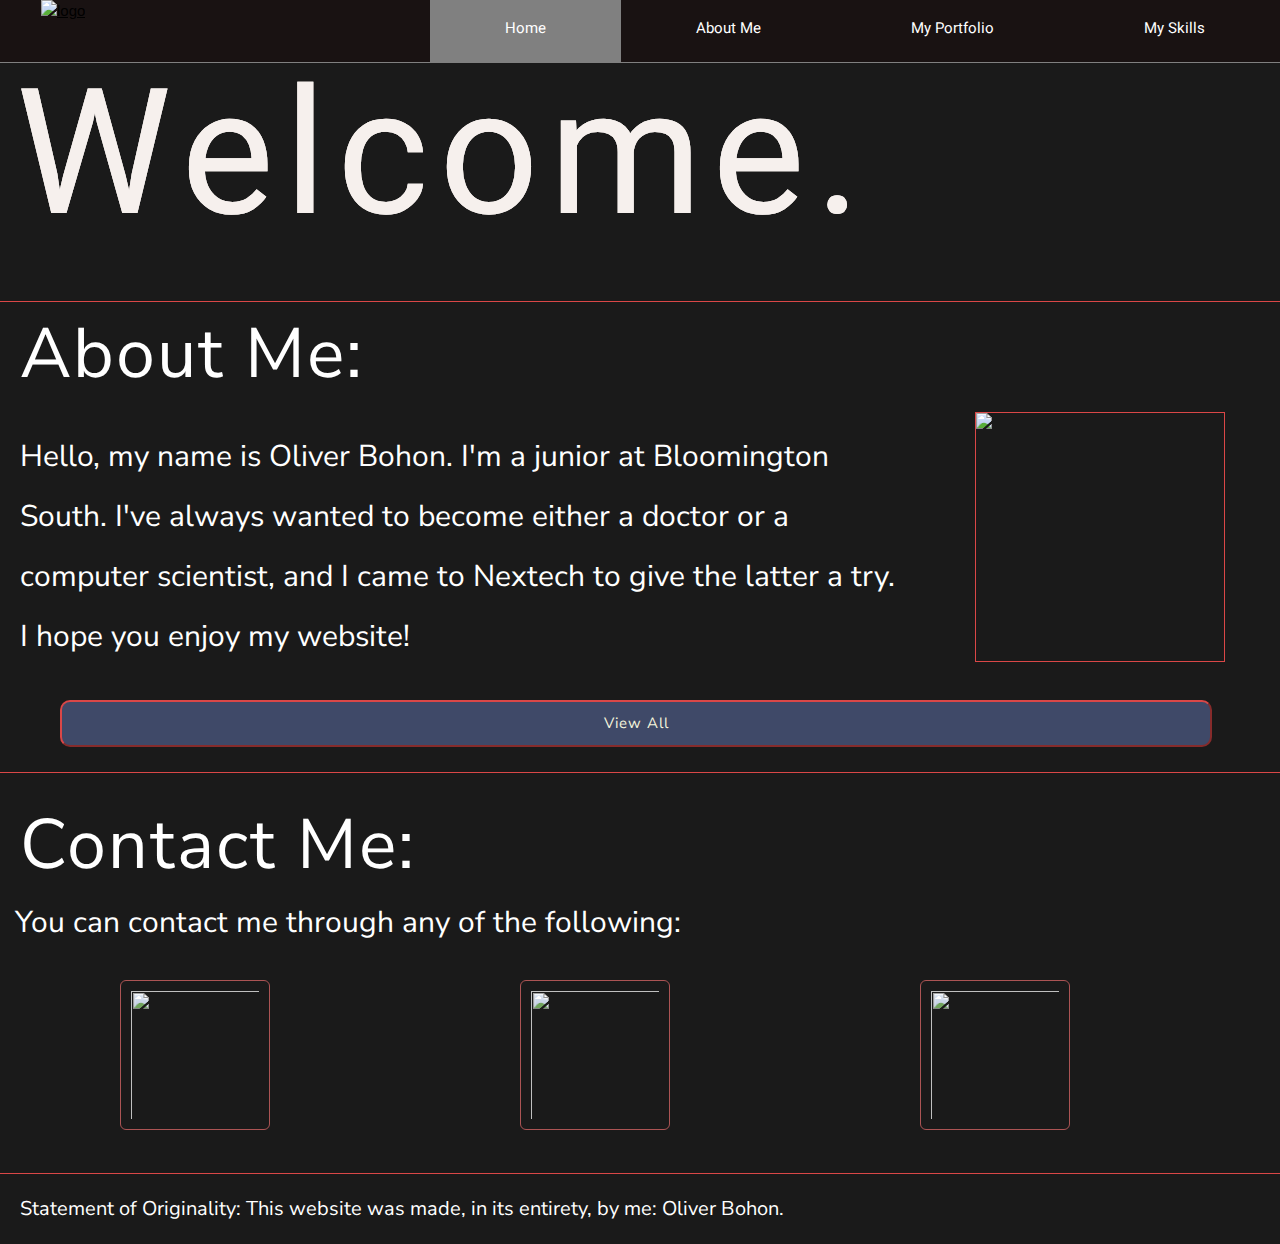
==== index.html @ 485d32fc "First Commit" ====
<!DOCTYPE html>
<html>
<head>
    <meta charset="utf-8">
    <meta name="viewport" content="width=device-width">
    <link href="style.css" rel="stylesheet" type="text/css" />
    <link href='https://fonts.googleapis.com/css?family=Heebo' rel='stylesheet'>
    <link rel="preconnect" href="https://fonts.googleapis.com">
    <link rel="preconnect" href="https://fonts.gstatic.com" crossorigin>
    <link href="https://fonts.googleapis.com/css2?family=Nunito+Sans:wght@300&display=swap" rel="stylesheet">
    <link href="https://www.w3schools.com/w3css/4/w3.css" rel="stylesheet">
    <title>myPortfolio.</title>
</head>

<body>

    <div class="navbar">
        <ul>
            <!-- just use an image tag -->
            <a href="index.html" class="logolink"><img src="https://i.postimg.cc/L5pS5MJM/my-Portfolio.png" class="logo" alt="logo"></a>
            <li class="navli"><a href="myskills.html">My Skills</a></li>
            <li class="navli"><a href="myportfolio.html">My Portfolio</a></li>
            <li class="navli"><a href="aboutme.html">About Me</a></li>
            <li class="active navli"><a href="index.html" class="activaa">Home</a></li>

        </ul>
    </div>
    <div class="parentContainer">
        <!-- Animated "Welcome" comes in from the left upon opening the site, over dark wooden background-->
        <div class="container">
            <img src="https://img.freepik.com/free-photo/black-wooden-surface-wallpaper_53876-138212.jpg" alt="Wood" class="introImage">
            <div class="w3-container w3-center w3-animate-left">
                <h1 class="center">Welcome.</h1>
            </div>
        </div>
        <div class="w3-container w3-center w3-animate-left">
            <h1 class="center">Welcome.</h1>
        </div>
    <div class="center">

    </div>
    </div>
    <!-- Brief Intro about myself, links back into a full page about myself -->
    <h1 class="generalheader" style="display:inline">About Me: </h1> 
        <a href="aboutme.html"> <div class="view-all-container">    
            <button class="abt-me-view-all">View All</button></a>
        </div>
    <div class="flex">
        <p class="intro1">
            Hello, my name is Oliver Bohon. I'm a junior at Bloomington South. 
            I've always wanted to become either a doctor or a computer scientist, and I came to Nextech to give the latter a try. 
            I hope you enjoy my website!
        </p>
        <div class="myphoto">
            <img src="https://www.firstbenefits.org/wp-content/uploads/2017/10/placeholder.png">
        </div>
    </div>
    <hr style="border-color:#da4747;">
    
    <footer>
        <!-- Figuring out ways to establish contact with possible employers -->
        <h1 class="generalheader" style="display:inline;">Contact Me: </h1>
        <p class="intro1" style="line-height: 40px; margin-top: 0px;">You can contact me through any of the following: </p> <br>
        <div class="media-icons">
            <a href="https://mail.google.com/mail/u/0/#inbox?compose=CllgCJfpKFVcDPdkRdpnhmrkQNNBQlnvtzVjgctfZDDpCWTVwQVXcHQkcTVVstDWjXBNBhWGqZL">
                <img src="https://assets.stickpng.com/images/5847fafdcef1014c0b5e48ce.png" class="media-icon" style="left: 100px; padding: 10px;">
            </a>
            <a href="https://www.linkedin.com/in/oliver-bohon-90a46627b/">
                <img src="https://upload.wikimedia.org/wikipedia/commons/thumb/c/ca/LinkedIn_logo_initials.png/640px-LinkedIn_logo_initials.png
                " class="media-icon" style="left: 500px; padding:10px;">
            </a>
            <!--actual insta: https://www.instagram.com/oliver.bohon/-->
            <a href="#">
                <img src="https://seeklogo.com/images/I/instagram-logo-1494D6FE63-seeklogo.com.png" class="media-icon" style="left:900px; padding:10px;">
            </a>
            
        </div>
        
        <br>
        <hr style="border-color:#da4747;">
    <!--
        <form>
            <label for="email">Email: </label>
            <input type="text" id="email" name="email"> <br>
            <label for="topic">Topic: </label>
            <input type="text" id="topic" name="topic"> 
            <div class="textform">
                <label for="bod">Content: </label>
                <input type="text" id="bod" name="bod">
            </div>
            <input type="submit" value="Submit">
        </form>
    -->



        <p style="font-size: 20px; font-family: 'Nunito Sans';">Statement of Originality: This website was made, in its entirety, by me: Oliver Bohon.</p>
    </footer>
</body>

</html>
---- style.css ----
h1{
    font-family: 'Heebo';
    color:white;
}
label{
    color:white;
    font-size: 20px;
}
form{
    display: inline-block;
}
.textform{
    justify-content: right;
    text-align: right;
}
.welcome{
    font-size: 200px;
    text-align: left;
    color:#BACCD6;
}
body{
    background-color: #1a1a1a  ;
    /*background-image: url(https://media2.giphy.com/media/QTc4NvhYNlyT7Q32uj/giphy.gif);*/
}
p{
    color: white;
    font-size: 30px;
    margin: 20px;
}   
.parentContainer{
    position:relative;
    text-align:center;
    border-bottom: 1px solid #da4747;
}
.container{
    text-align:center;
    width: 100%;
    position: relative;
}
.center{
    font-size: 175px;
    font-family: 'Heebo';
    color:#F6F0ED;
    position:absolute;
    text-align: center;
    bottom:0px;
    letter-spacing: 10px;
}

.navli{
    float:right;
    font-family: 'Heebo';
}
li a{
    display: block;
    color: white;
    text-align: center;
    padding: 22px 75px;
    text-decoration: none;
    transition: background-color 0.4s ease-out 20ms;

}
ul{
    border-bottom: 1px solid gray;
    list-style-type: none;
    overflow:hidden;
    background: rgb(25, 18, 18);
}

.active{
    background-color: gray;
    color: white;
}

.w3container{
    animation-delay:4s;
}
.navbar{
    top:-20px;
    position: fixed;
    z-index:1;
    padding: 0%;
    margin: 0%;
    width:100%;
}

li :hover{
    background-color: gray;
}
.logolink{
    border: 1px solid transparent
}
.logolike :hover{
    border-color: gray;
}
.logo{
    width: 200px;
    height: 60px;
    margin-top: 5px;
}
/*
.logo :hover{
    border-color: gray;
}
*/
.introImage{
    width:100%;
    height: 300px;
    opacity:90%;
    display: flex;
}
.myphoto{
    border: 1px solid rgb(218, 71, 71);
    width: 250px;
    height: 250px;
    padding: 0px;
    margin-left: 50px;
    margin-bottom: 90px;
    float: middle;
    display: inline-flex;
}
.generalheader{
    color:white;
    font-size:70px; 
    margin: 20px;
    font-family: 'Nunito Sans';
    letter-spacing: 2px;
}
.intro1{
    word-wrap: break-word;
    width: 900px;
    margin:10px;
    padding:5px;
    line-height: 60px;
    font-family: 'Nunito Sans';
}
.flex{
    display: flex;
    margin:5px;
}

.media-icons{
    height: 150px;
    width: 100%;
}
.media-icon{
    border: 1px solid #da4747;
    transition: background-color 0.3s ease-out 20ms;
    border-radius: 6px;
    height: 150px;
    width: 150px;
    padding:0px 0px 15px 0px;
    position: absolute;
    margin-left: 20px;
    filter: grayscale(40%);
}
.flexboxParent{
    display: flex;
}
.column{
    text-align: center;
    border: 2px solid #da4747;
    flex: 3;
    padding: 5px;
    height: 500px;
    letter-spacing: 3px;
    transition: background-color 0.3s ease-out 20ms;

}
.flexboxParent :hover{
    background-color: #282828;
}
.column1{
    margin-left: 5%;
}
.column3{
    margin-right: 5%;
}
.skill-logo{
    height: 300px;
    width: 90%;
    justify-content: center;
    border: 1px solid #da4747;
    padding: 15px;
    filter: grayscale(20%);
}
.myskills{
    background-color: #121212;
}
.skill-desc{
    margin-left: 20px;
}
.otherskill{
    height: 700px;
    width: 90%;
    margin-left: 5%;
    background-color: #121212;
    border: 1px solid #da4747;
    transition: background-color 0.3s ease-out 20ms;
}
.otherskills :hover{
    background-color: #1a1a1a;
}
.otherskills{
    background-color: #121212;
    border-top: 1px solid #da4747;
}
.media-icons :hover{
    background-color: #282828;
}
.view-all-container{
    display: flex;
    width: 80%;
    justify-content: center;
    align-items: center;
    cursor:pointer;
}
.view-all-container :hover{
    box-shadow: inset;
    border-color: #da4747;
    background-color: #556a8f;
}

.abt-me-view-all{
    display: inline-block;
    padding: 10px;
    width: 90%;
    position: absolute;
    transition: background-color 0.3s ease-out 20ms;
    border-color:#da4747;
    background-color: #3f4968;
    justify-content: center;
    left: 60px;
    top: 700px;
    vertical-align: middle;
    border-radius: 10px;
    color:beige;
    letter-spacing: 1px;
    font-family: 'Nunito Sans';
}

/*
hr{
    height: 2px;
    border: 0;
    border-top: 3px solid #da4747;
    margin: 1em 0;
    padding: 0;
}
*/
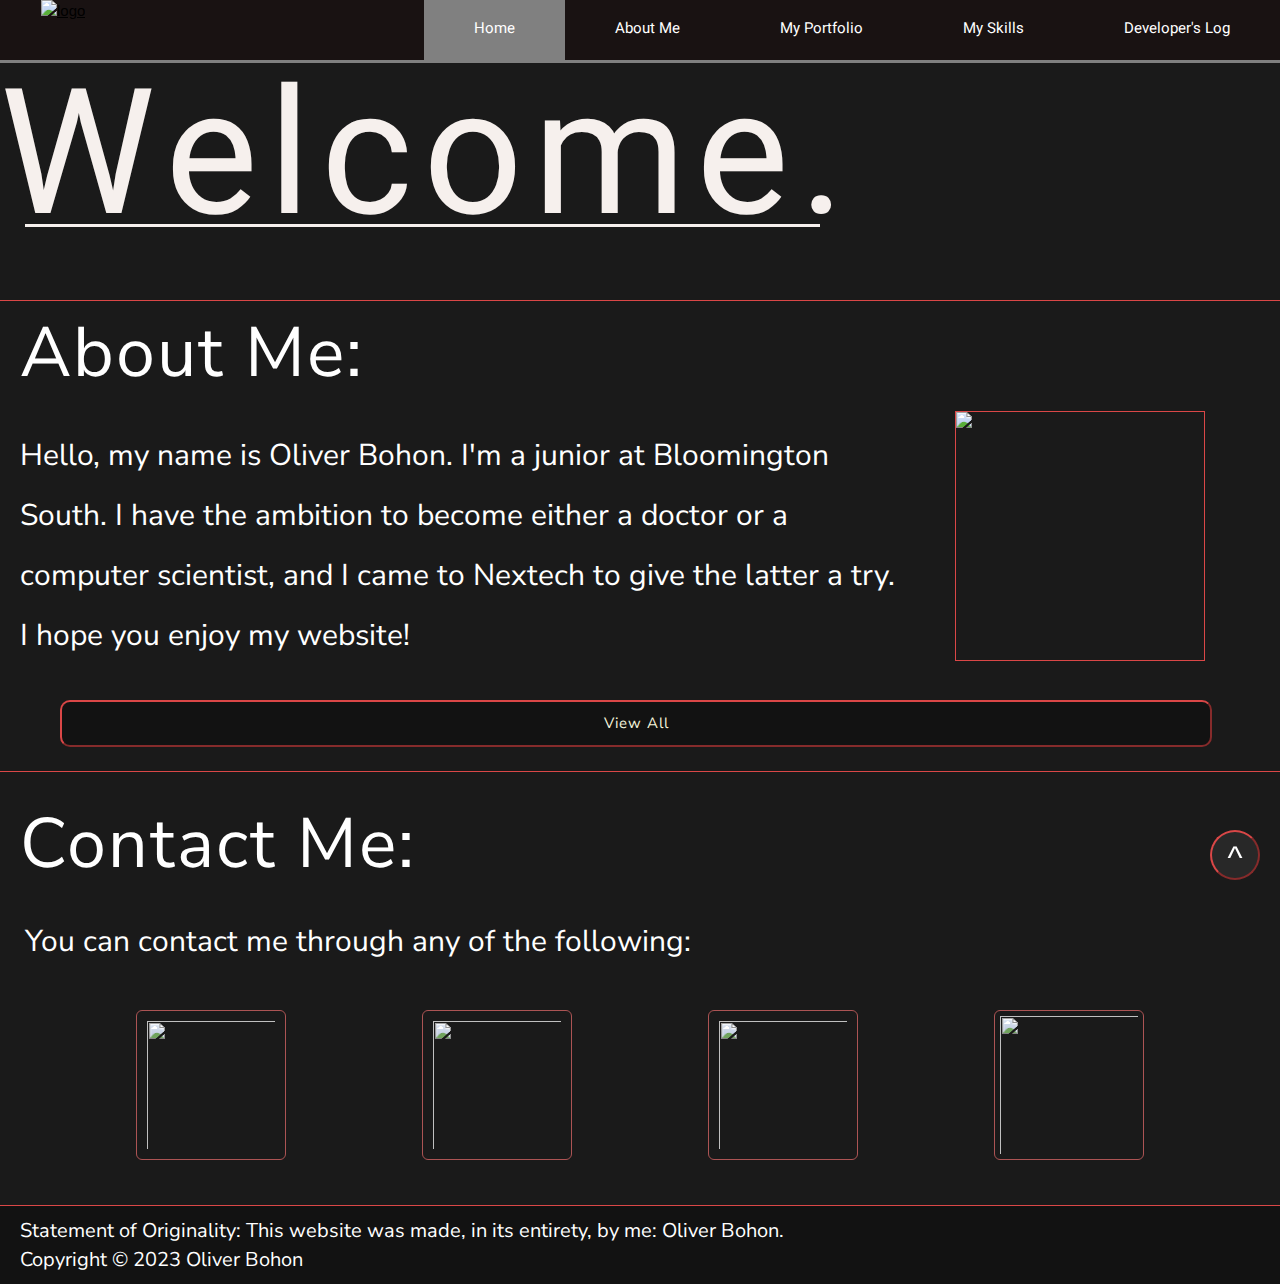
==== commit a25e2d88: "new page" ====
--- a/index.html
+++ b/index.html
@@ -9,6 +9,7 @@
     <link rel="preconnect" href="https://fonts.gstatic.com" crossorigin>
     <link href="https://fonts.googleapis.com/css2?family=Nunito+Sans:wght@300&display=swap" rel="stylesheet">
     <link href="https://www.w3schools.com/w3css/4/w3.css" rel="stylesheet">
+    <link rel="icon" type="image/x-icon" href="https://i.postimg.cc/5N6Rtvr1/oli2-2.png">
     <title>myPortfolio.</title>
 </head>
 
@@ -18,37 +19,45 @@
         <ul>
             <!-- just use an image tag -->
             <a href="index.html" class="logolink"><img src="https://i.postimg.cc/L5pS5MJM/my-Portfolio.png" class="logo" alt="logo"></a>
+            <li class="navli"><a href="devlog.html">Developer's Log</a></li>
             <li class="navli"><a href="myskills.html">My Skills</a></li>
             <li class="navli"><a href="myportfolio.html">My Portfolio</a></li>
             <li class="navli"><a href="aboutme.html">About Me</a></li>
             <li class="active navli"><a href="index.html" class="activaa">Home</a></li>
-
         </ul>
+        <div class="progressBarCont">
+            <div class="progressBar" id="scrollBar"></div>
+        </div>
     </div>
     <div class="parentContainer">
         <!-- Animated "Welcome" comes in from the left upon opening the site, over dark wooden background-->
         <div class="container">
             <img src="https://img.freepik.com/free-photo/black-wooden-surface-wallpaper_53876-138212.jpg" alt="Wood" class="introImage">
-            <div class="w3-container w3-center w3-animate-left">
+            <!--<div class="w3-container w3-center w3-animate-left">
                 <h1 class="center">Welcome.</h1>
             </div>
+            -->
+            <div>
+                <h1 class="center">Welcome.</h1>
+                <p class="centerUnderline"> &nbsp&nbsp&nbsp&nbsp&nbsp&nbsp&nbsp&nbsp&nbsp&nbsp&nbsp&nbsp&nbsp&nbsp&nbsp </p>
+            </div>
         </div>
-        <div class="w3-container w3-center w3-animate-left">
+        <!--<div class="w3-container w3-center w3-animate-left">
             <h1 class="center">Welcome.</h1>
-        </div>
+        </div>-->
     <div class="center">
 
     </div>
     </div>
     <!-- Brief Intro about myself, links back into a full page about myself -->
-    <h1 class="generalheader" style="display:inline">About Me: </h1> 
+    <h1 class="generalheader" style="display:inline;">About Me: </h1> 
         <a href="aboutme.html"> <div class="view-all-container">    
             <button class="abt-me-view-all">View All</button></a>
         </div>
     <div class="flex">
         <p class="intro1">
             Hello, my name is Oliver Bohon. I'm a junior at Bloomington South. 
-            I've always wanted to become either a doctor or a computer scientist, and I came to Nextech to give the latter a try. 
+            I have the ambition to become either a doctor or a computer scientist, and I came to Nextech to give the latter a try. 
             I hope you enjoy my website!
         </p>
         <div class="myphoto">
@@ -59,25 +68,30 @@
     
     <footer>
         <!-- Figuring out ways to establish contact with possible employers -->
-        <h1 class="generalheader" style="display:inline;">Contact Me: </h1>
-        <p class="intro1" style="line-height: 40px; margin-top: 0px;">You can contact me through any of the following: </p> <br>
+        <h1 class="generalheader" style="display:flex;">Contact Me: </h1>
+        <p class="intro1" style="line-height: 40px; margin-top: 0px; margin: 20px;">You can contact me through any of the following: </p> <br>
         <div class="media-icons">
             <a href="https://mail.google.com/mail/u/0/#inbox?compose=CllgCJfpKFVcDPdkRdpnhmrkQNNBQlnvtzVjgctfZDDpCWTVwQVXcHQkcTVVstDWjXBNBhWGqZL">
                 <img src="https://assets.stickpng.com/images/5847fafdcef1014c0b5e48ce.png" class="media-icon" style="left: 100px; padding: 10px;">
             </a>
             <a href="https://www.linkedin.com/in/oliver-bohon-90a46627b/">
                 <img src="https://upload.wikimedia.org/wikipedia/commons/thumb/c/ca/LinkedIn_logo_initials.png/640px-LinkedIn_logo_initials.png
-                " class="media-icon" style="left: 500px; padding:10px;">
+                " class="media-icon" style="padding:10px;">
             </a>
             <!--actual insta: https://www.instagram.com/oliver.bohon/-->
             <a href="#">
                 <img src="https://seeklogo.com/images/I/instagram-logo-1494D6FE63-seeklogo.com.png" class="media-icon" style="left:900px; padding:10px;">
             </a>
+            <a href="https://github.com/ObtuseTriangle">
+                <img src="https://creazilla-store.fra1.digitaloceanspaces.com/icons/7914417/github-icon-md.png" class="media-icon" style="left:900px; padding:5px;">
+            </a>
             
         </div>
-        
         <br>
-        <hr style="border-color:#da4747;">
+        <br>
+
+    <div style="background-color: #121212; bottom:500; position: absolute; width: 100%; border-top: 1px solid #da4747;">
+
     <!--
         <form>
             <label for="email">Email: </label>
@@ -93,9 +107,38 @@
     -->
 
 
+        <p style="font-size: 20px; font-family: 'Nunito Sans'; line-height: 10px;">Statement of Originality: This website was made, in its entirety, by me: Oliver Bohon.</p>
+        <p style="font-size: 20px; font-family: 'Nunito Sans'; line-height: 8px;">Copyright © 2023 Oliver Bohon</p>
+    </div>
+    </footer>
 
-        <p style="font-size: 20px; font-family: 'Nunito Sans';">Statement of Originality: This website was made, in its entirety, by me: Oliver Bohon.</p>
-    </footer>
+    <div class="scrollCont">
+        <button class="scroll-to-top">^</button>
+    </div>  
+              
+    <script>
+            let scrollToTop = document.querySelector(".scroll-to-top");
+
+            //scrollToTop.onclick=function(){
+            //    document.documentElement.scrollTop = 0;
+            //}
+            scrollToTop.addEventListener("click", testFunction);
+            function testFunction() {
+                window.scrollTo({
+                    top: 0,
+                    behavior: "smooth",
+                })
+            };
+
+            window.onscroll = function() {myFunction()};
+
+            function myFunction() {
+            var winScroll = document.body.scrollTop || document.documentElement.scrollTop;
+            var height = document.documentElement.scrollHeight - document.documentElement.clientHeight;
+            var scrolled = (winScroll / height) * 100;
+            document.getElementById("scrollBar").style.width = scrolled + "%";
+            }
+    </script>
 </body>
 
 </html>--- a/style.css
+++ b/style.css
@@ -1,3 +1,13 @@
+@keyframes leftSlide{
+    0% {
+        transform: translateX(-100%);
+    }
+    100% {
+        transform: translateX(0);
+    }
+}
+
+
 h1{
     font-family: 'Heebo';
     color:white;
@@ -38,6 +48,7 @@
     position: relative;
 }
 .center{
+    animation: .5s ease-out 0s 1 leftSlide;
     font-size: 175px;
     font-family: 'Heebo';
     color:#F6F0ED;
@@ -46,7 +57,19 @@
     bottom:0px;
     letter-spacing: 10px;
 }
-
+.centerUnderline{
+    margin-left: 25px;
+    animation: 1.4s ease-out 0s 1 leftSlide;
+    font-size: 175px;
+    font-family: 'Heebo';
+    color:#F6F0ED;
+    position:absolute;
+    text-align: center;
+    bottom:0px;
+    letter-spacing: 10px;
+    text-decoration: 3px underline; 
+    text-underline-offset: .12em;
+}
 .navli{
     float:right;
     font-family: 'Heebo';
@@ -55,17 +78,31 @@
     display: block;
     color: white;
     text-align: center;
-    padding: 22px 75px;
+    padding: 22px 50px;
     text-decoration: none;
     transition: background-color 0.4s ease-out 20ms;
 
 }
 ul{
-    border-bottom: 1px solid gray;
     list-style-type: none;
     overflow:hidden;
     background: rgb(25, 18, 18);
 }
+.hidden{
+    display:none;
+    color: white;
+    margin: 20px;
+    justify-content: center;
+    text-align: center;
+    width: 100%;
+    flex-direction: column;
+}
+
+.devlog{
+    border: 1px solid #da4747;
+    height: 350px;
+}
+
 
 .active{
     background-color: gray;
@@ -78,10 +115,27 @@
 .navbar{
     top:-20px;
     position: fixed;
-    z-index:1;
+    z-index:990;
     padding: 0%;
     margin: 0%;
     width:100%;
+}
+.progressBarCont{
+    padding: 0%;
+    margin: 0%;
+    position: fixed;
+    z-index: 999;
+    top: 60px;
+    width: 100%;
+    background: gray;
+    height: 3px;
+}
+.progressBar{
+    position: fixed;
+    height: 3px;
+    background-image: linear-gradient(to right, red, purple);
+    width: 0%;
+
 }
 
 li :hover{
@@ -114,7 +168,7 @@
     width: 250px;
     height: 250px;
     padding: 0px;
-    margin-left: 50px;
+    margin-left: 30px;
     margin-bottom: 90px;
     float: middle;
     display: inline-flex;
@@ -140,6 +194,8 @@
 }
 
 .media-icons{
+    display:flex;
+    justify-content: space-evenly;
     height: 150px;
     width: 100%;
 }
@@ -149,13 +205,20 @@
     border-radius: 6px;
     height: 150px;
     width: 150px;
-    padding:0px 0px 15px 0px;
-    position: absolute;
-    margin-left: 20px;
     filter: grayscale(40%);
 }
 .flexboxParent{
     display: flex;
+}
+.flexboxParent2{
+    display: flex;
+    width: 100%;
+    background-color: #121212;
+
+}
+.hoverbutton :hover{
+    background-color: #6f81b7;
+
 }
 .column{
     text-align: center;
@@ -180,6 +243,8 @@
     height: 300px;
     width: 90%;
     justify-content: center;
+    margin: auto;
+    text-align: center;
     border: 1px solid #da4747;
     padding: 15px;
     filter: grayscale(20%);
@@ -191,9 +256,9 @@
     margin-left: 20px;
 }
 .otherskill{
-    height: 700px;
     width: 90%;
     margin-left: 5%;
+    padding-bottom: 40px;
     background-color: #121212;
     border: 1px solid #da4747;
     transition: background-color 0.3s ease-out 20ms;
@@ -218,25 +283,27 @@
 .view-all-container :hover{
     box-shadow: inset;
     border-color: #da4747;
-    background-color: #556a8f;
+    background-color: #282828;
 }
 
 .abt-me-view-all{
     display: inline-block;
     padding: 10px;
     width: 90%;
-    position: absolute;
     transition: background-color 0.3s ease-out 20ms;
     border-color:#da4747;
-    background-color: #3f4968;
+    background-color: #121212;
     justify-content: center;
-    left: 60px;
-    top: 700px;
     vertical-align: middle;
     border-radius: 10px;
     color:beige;
     letter-spacing: 1px;
     font-family: 'Nunito Sans';
+    
+
+    position: absolute;
+    left: 60px;
+    top: 700px;
 }
 
 /*
@@ -251,4 +318,117 @@
 
 
 
-
+.portfolio-work{
+    text-align: center;
+    border: 1px solid #da4747;
+    margin: 5%;
+    height: 700px;
+    width: 90%;
+}
+
+.scrollCont :hover{
+    background-color: #363636;
+
+}
+.scroll-to-top{
+    width: 50px;
+    height: 50px;
+    border-radius: 1000px;
+    position: fixed;
+    bottom: 20px;
+    right: 20px;
+
+    background-color: #282828;
+    color:white;
+    border-color: #da4747;
+
+    font-size: 32px;
+    z-index: 100;
+    transition: background-color 0.4s ease-out 20ms;
+
+}
+
+
+
+.devMenu{
+    width: 100%;
+    align-items: center;
+    display: flex;
+    justify-content: center;
+
+}
+.devMenu :hover{
+    background-color: #282828;
+}
+.devMenuItem{
+    justify-content: right;
+    margin-left: 0px;
+    width: 16%;
+    height: 50px;
+    text-align: center;
+    font-size: 25px;
+    font-family: 'Nunito Sans';
+    letter-spacing: 1px;
+    transition: background-color 0.3s ease-out 20ms;
+    border-color:#da4747;
+    background-color: #121212;
+    color: white;
+    border-radius: 5px;
+}
+/* Hidden Tabs on Dev Log Page */
+.homeLog{
+    display:none;
+    background-color: #121212;
+    margin: 2%;
+    border: 1px solid #da4747;
+}
+.aboutLog{
+    display:none;
+    background-color: #121212;
+    margin: 2%;
+    border: 1px solid #da4747;
+}
+.portfolioLog{
+    display:none;
+    background-color: #121212;
+    margin: 2%;
+    border: 1px solid #da4747;
+
+}
+.skillsLog{
+    display:none;
+    background-color: #121212;
+    margin: 2%;
+    border: 1px solid #da4747;
+
+}
+.devLogLog{
+    display:none;
+    background-color: #121212;
+    margin: 2%;
+    border: 1px solid #da4747;
+
+}
+
+.devBulletPoints{
+    color: white;
+    font-size: 30px;
+    margin: 20px;
+}
+.devContentList {
+    list-style: none;
+  }
+  
+.devContentList .devBulletPoints::before {
+    content: "\2022";  
+    color: white; 
+    display: inline-block; 
+    width: 1em; 
+    margin-left: -1em; 
+  }
+  .underlined{
+    margin: auto;
+    border-bottom: 1px solid white;
+    width: 800px;
+    padding-bottom: 2px;
+  }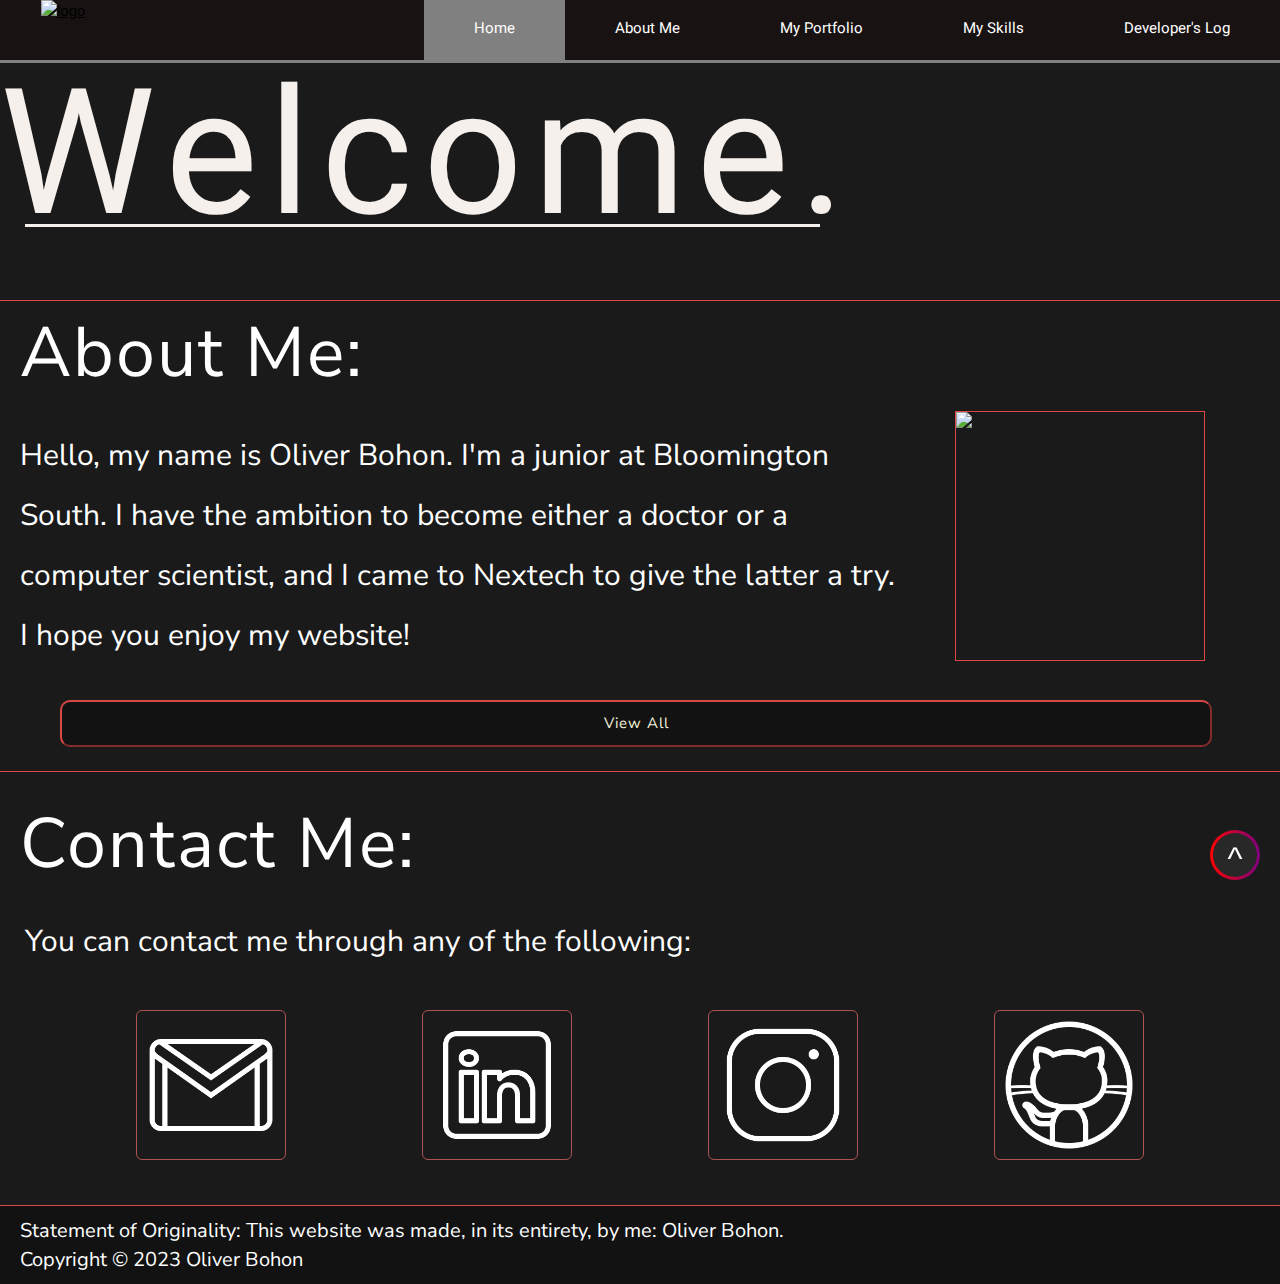
==== commit 90bace12: "changed social icons" ====
--- a/index.html
+++ b/index.html
@@ -72,18 +72,17 @@
         <p class="intro1" style="line-height: 40px; margin-top: 0px; margin: 20px;">You can contact me through any of the following: </p> <br>
         <div class="media-icons">
             <a href="https://mail.google.com/mail/u/0/#inbox?compose=CllgCJfpKFVcDPdkRdpnhmrkQNNBQlnvtzVjgctfZDDpCWTVwQVXcHQkcTVVstDWjXBNBhWGqZL">
-                <img src="https://assets.stickpng.com/images/5847fafdcef1014c0b5e48ce.png" class="media-icon" style="left: 100px; padding: 10px;">
+                <img src="./icons8-gmail-500.png" class="media-icon" style="left: 100px; padding: 10px;">
             </a>
             <a href="https://www.linkedin.com/in/oliver-bohon-90a46627b/">
-                <img src="https://upload.wikimedia.org/wikipedia/commons/thumb/c/ca/LinkedIn_logo_initials.png/640px-LinkedIn_logo_initials.png
-                " class="media-icon" style="padding:10px;">
+                <img src="./icons8-linkedin-500.png" class="media-icon" style="padding:10px;">
             </a>
             <!--actual insta: https://www.instagram.com/oliver.bohon/-->
             <a href="#">
-                <img src="https://seeklogo.com/images/I/instagram-logo-1494D6FE63-seeklogo.com.png" class="media-icon" style="left:900px; padding:10px;">
+                <img src="./icons8-instagram-500.png" class="media-icon" style="left:900px; padding:10px;">
             </a>
             <a href="https://github.com/ObtuseTriangle">
-                <img src="https://creazilla-store.fra1.digitaloceanspaces.com/icons/7914417/github-icon-md.png" class="media-icon" style="left:900px; padding:5px;">
+                <img src="./icons8-github-500.png" class="media-icon" style="left:900px; padding:5px;">
             </a>
             
         </div>
--- a/style.css
+++ b/style.css
@@ -30,6 +30,7 @@
 }
 body{
     background-color: #1a1a1a  ;
+    scroll-behavior: smooth;
     /*background-image: url(https://media2.giphy.com/media/QTc4NvhYNlyT7Q32uj/giphy.gif);*/
 }
 p{
@@ -327,7 +328,7 @@
 }
 
 .scrollCont :hover{
-    background-color: #363636;
+    background: linear-gradient(#363636, #363636) padding-box, linear-gradient(to right, red, purple) border-box;;
 
 }
 .scroll-to-top{
@@ -340,7 +341,9 @@
 
     background-color: #282828;
     color:white;
-    border-color: #da4747;
+    border: 3px solid transparent;
+    background: linear-gradient(#282828, #282828) padding-box, linear-gradient(to right, red, purple) border-box;
+
 
     font-size: 32px;
     z-index: 100;
